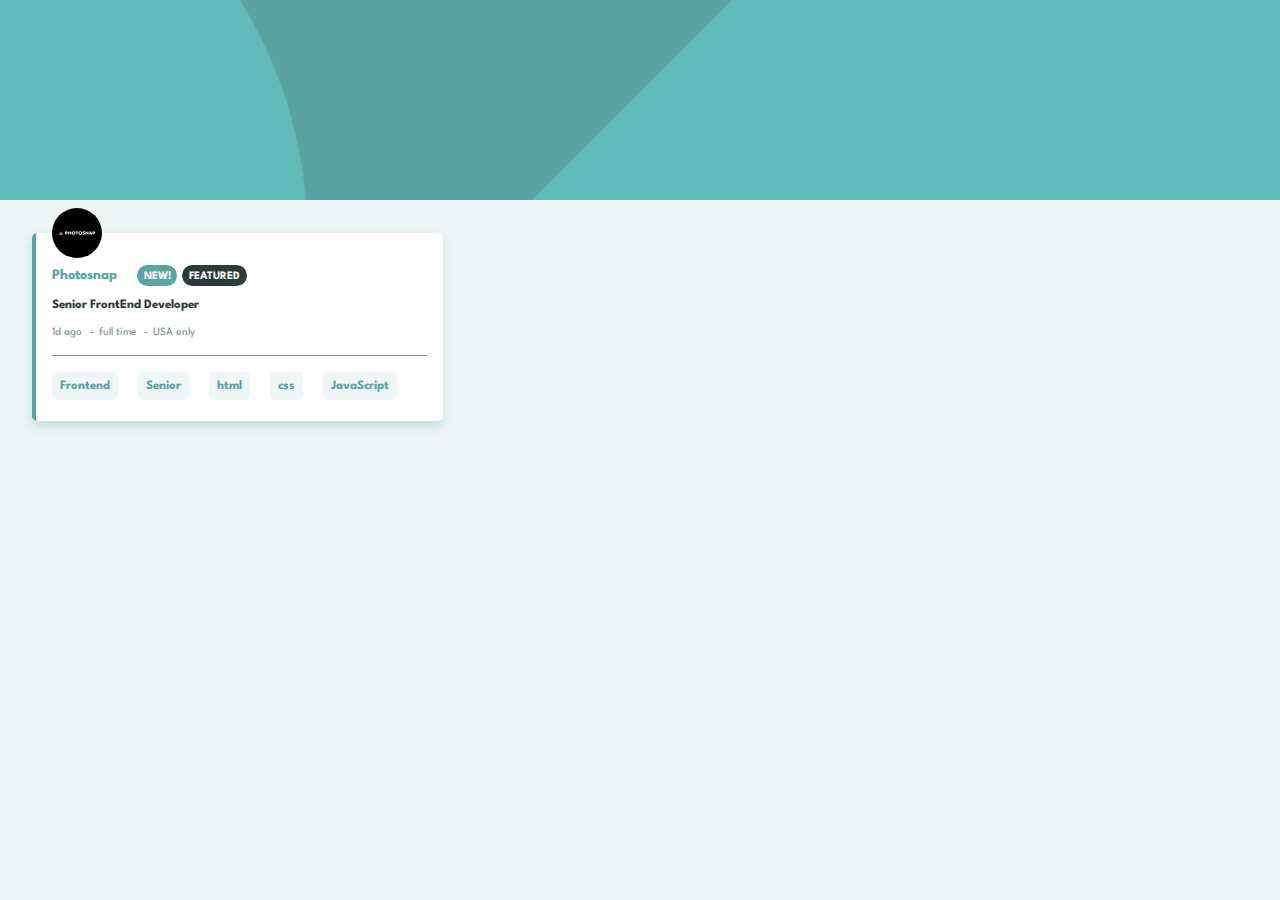
==== 3-filtro-de-usuarios/public/index.html @ 9ad142eb "retos front end junior" ====
<!DOCTYPE html>
<html lang="en">
  <head>
    <meta charset="UTF-8">
    <meta http-equiv="X-UA-Compatible" content="IE=edge">
    <meta name="viewport" content="width=device-width, initial-scale=1.0">
    <link rel="preconnect" href="https://fonts.googleapis.com">
    <link rel="preconnect" href="https://fonts.gstatic.com" crossorigin="">
    <link href="https://fonts.googleapis.com/css2?family=Spartan:wght@500;700&amp;display=swap" rel="stylesheet">
    <link rel="stylesheet" href="css/stiles.css">
    <title>Document</title>
  </head>
  <body> 
    <header class="header"> </header>
    <main class="main"> 
      <div class="card">
        <div class="card__header"> <img class="card__image" src="./assets/images/photosnap.svg" alt="img">
          <h2 class="card__title">Photosnap </h2><span class="card__label">NEW!</span><span class="card__label card__label--dark">FEATURED</span>
        </div>
        <div class="card__body"> 
          <p class="card__position">Senior FrontEnd Developer</p>
          <div class="card__info"> <span class="card__job-info">1d ago  </span><span class="card__job-info">full time </span><span class="card__job-info">USA only</span></div>
        </div>
        <div class="card__footer"> <span class="card__tag">Frontend </span><span class="card__tag"> Senior</span><span class="card__tag">html </span><span class="card__tag"> css </span><span class="card__tag"> JavaScript</span></div>
      </div>
    </main>
    <script src="./js/index-dist.js"> </script>
  </body>
</html>
---- 3-filtro-de-usuarios/public/css/stiles.css ----
:root{--Desaturated-Dark-Cyan:hsl(180,29%,50%);--Light-Grayish-Cyan:hsl(180,52%,96%);--Light-Grayish-Cyan:hsl(180,31%,95%);--Dark-Grayish-Cyan:hsl(180,8%,52%);--Very-Dark-Grayish-Cyan:hsl(180,14%,20%)}body{margin:0;font-family:"Spartan",sans-serif;background-color:var(--Light-Grayish-Cyan)}.header{background-image:url("../assets/images/bg-header-mobile.svg");background-repeat:no-repeat;background-size:cover;height:200px;background-color:var(--Desaturated-Dark-Cyan)}.main{padding:1px 2em}.card{position:relative;background-color:#fff;border-left:4px solid var(--Desaturated-Dark-Cyan);-webkit-box-shadow:0px 5px 10px rgba(91,164,164,0.3);box-shadow:0px 5px 10px rgba(91,164,164,0.3);border-radius:5px;padding:2em 1em 1em 1em;margin-top:2em;max-width:375px}.card__image{position:absolute;width:50px;height:50px;top:-25px}.card__header{display:-webkit-box;display:-ms-flexbox;display:flex;-webkit-box-align:center;-ms-flex-align:center;align-items:center}.card__title{margin:0 20px 0 0;font-size:0.9rem;color:var(--Desaturated-Dark-Cyan)}.card__label{color:#fff;font-size:0.7rem;font-weight:700;background-color:var(--Desaturated-Dark-Cyan);margin-right:5px;padding:0.5em 0.6em;border-radius:20px}.card__label--dark{background-color:var(--Very-Dark-Grayish-Cyan)}.card__body{border-bottom:1px solid var(--Dark-Grayish-Cyan);padding:0 0 1em 0;margin-bottom:1rem}.card__position{font-weight:700;font-size:0.8rem;color:var(--Very-Dark-Grayish-Cyan)}.card__job-info{color:var(--Dark-Grayish-Cyan);position:relative;font-size:0.7rem;margin-right:5px}.card__job-info:not(:first-of-type):before{content:"-";margin-right:5px}.card__footer{display:-webkit-box;display:-ms-flexbox;display:flex;-ms-flex-wrap:wrap;flex-wrap:wrap}.card__tag{background-color:var(--Light-Grayish-Cyan);border-radius:5px;color:var(--Desaturated-Dark-Cyan);font-size:0.8rem;font-weight:700;margin-right:20px;padding:0.5rem;margin-bottom:5px}
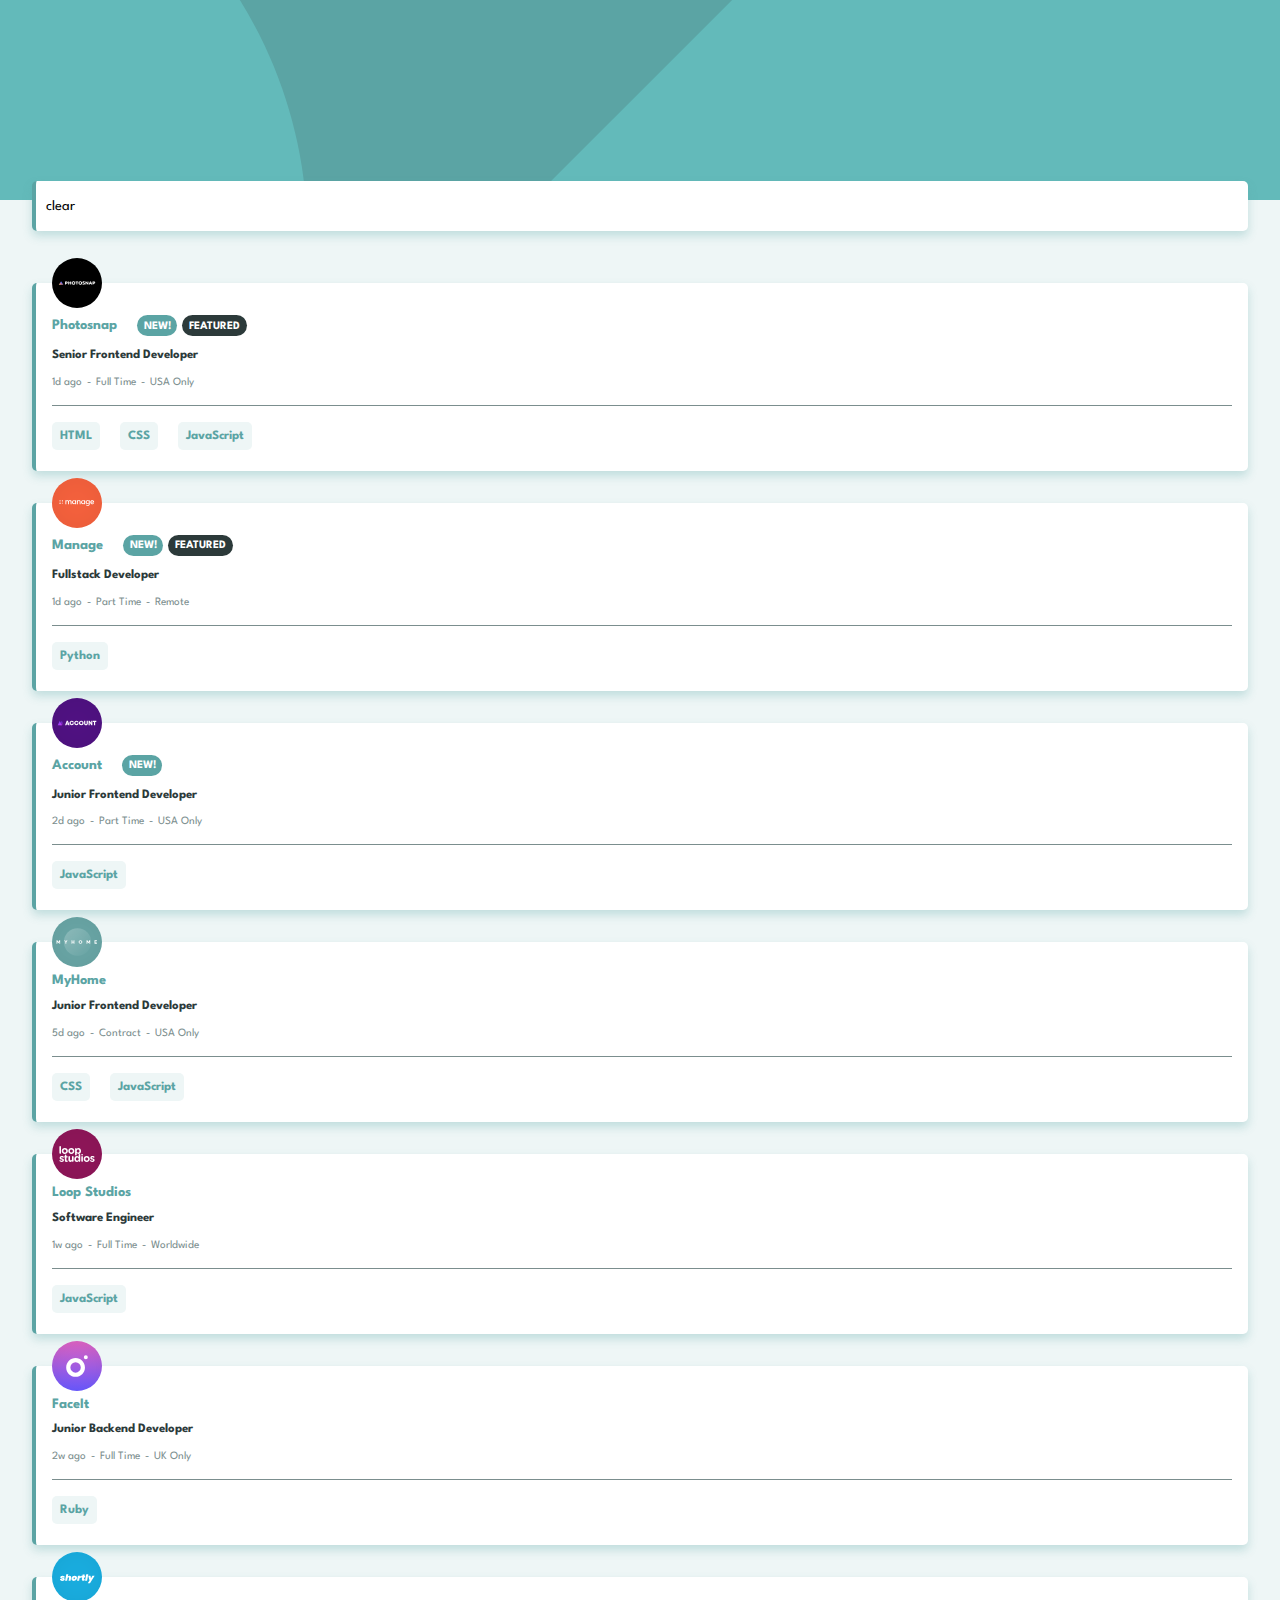
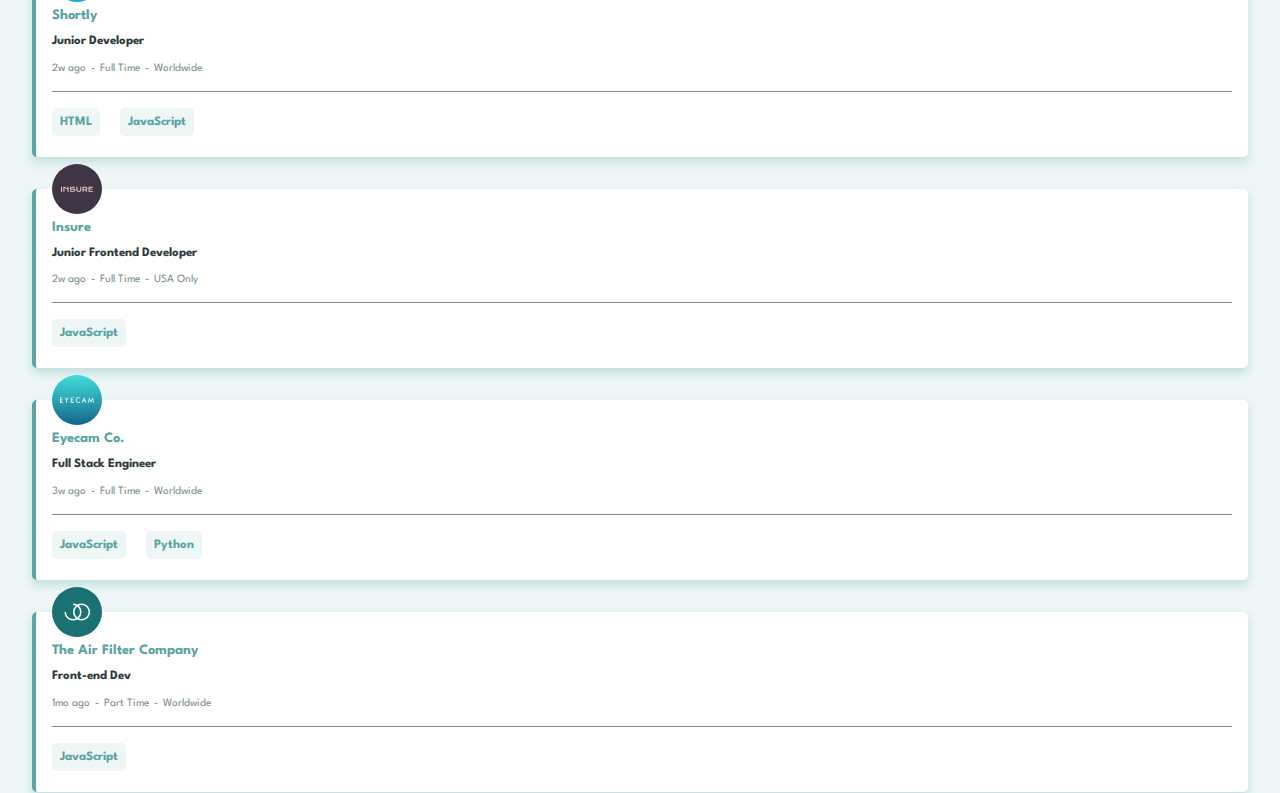
==== commit 53f29160: "filtro andando y terminado reto nivel medio" ====
--- a/3-filtro-de-usuarios/public/index.html
+++ b/3-filtro-de-usuarios/public/index.html
@@ -12,16 +12,9 @@
   </head>
   <body> 
     <header class="header"> </header>
-    <main class="main"> 
-      <div class="card">
-        <div class="card__header"> <img class="card__image" src="./assets/images/photosnap.svg" alt="img">
-          <h2 class="card__title">Photosnap </h2><span class="card__label">NEW!</span><span class="card__label card__label--dark">FEATURED</span>
-        </div>
-        <div class="card__body"> 
-          <p class="card__position">Senior FrontEnd Developer</p>
-          <div class="card__info"> <span class="card__job-info">1d ago  </span><span class="card__job-info">full time </span><span class="card__job-info">USA only</span></div>
-        </div>
-        <div class="card__footer"> <span class="card__tag">Frontend </span><span class="card__tag"> Senior</span><span class="card__tag">html </span><span class="card__tag"> css </span><span class="card__tag"> JavaScript</span></div>
+    <main class="main" id="main">
+      <div class="filter" id="filter">
+        <div class="filter__clear">clear</div>
       </div>
     </main>
     <script src="./js/index-dist.js"> </script>
--- a/3-filtro-de-usuarios/public/css/stiles.css
+++ b/3-filtro-de-usuarios/public/css/stiles.css
@@ -1 +1 @@
-:root{--Desaturated-Dark-Cyan:hsl(180,29%,50%);--Light-Grayish-Cyan:hsl(180,52%,96%);--Light-Grayish-Cyan:hsl(180,31%,95%);--Dark-Grayish-Cyan:hsl(180,8%,52%);--Very-Dark-Grayish-Cyan:hsl(180,14%,20%)}body{margin:0;font-family:"Spartan",sans-serif;background-color:var(--Light-Grayish-Cyan)}.header{background-image:url("../assets/images/bg-header-mobile.svg");background-repeat:no-repeat;background-size:cover;height:200px;background-color:var(--Desaturated-Dark-Cyan)}.main{padding:1px 2em}.card{position:relative;background-color:#fff;border-left:4px solid var(--Desaturated-Dark-Cyan);-webkit-box-shadow:0px 5px 10px rgba(91,164,164,0.3);box-shadow:0px 5px 10px rgba(91,164,164,0.3);border-radius:5px;padding:2em 1em 1em 1em;margin-top:2em;max-width:375px}.card__image{position:absolute;width:50px;height:50px;top:-25px}.card__header{display:-webkit-box;display:-ms-flexbox;display:flex;-webkit-box-align:center;-ms-flex-align:center;align-items:center}.card__title{margin:0 20px 0 0;font-size:0.9rem;color:var(--Desaturated-Dark-Cyan)}.card__label{color:#fff;font-size:0.7rem;font-weight:700;background-color:var(--Desaturated-Dark-Cyan);margin-right:5px;padding:0.5em 0.6em;border-radius:20px}.card__label--dark{background-color:var(--Very-Dark-Grayish-Cyan)}.card__body{border-bottom:1px solid var(--Dark-Grayish-Cyan);padding:0 0 1em 0;margin-bottom:1rem}.card__position{font-weight:700;font-size:0.8rem;color:var(--Very-Dark-Grayish-Cyan)}.card__job-info{color:var(--Dark-Grayish-Cyan);position:relative;font-size:0.7rem;margin-right:5px}.card__job-info:not(:first-of-type):before{content:"-";margin-right:5px}.card__footer{display:-webkit-box;display:-ms-flexbox;display:flex;-ms-flex-wrap:wrap;flex-wrap:wrap}.card__tag{background-color:var(--Light-Grayish-Cyan);border-radius:5px;color:var(--Desaturated-Dark-Cyan);font-size:0.8rem;font-weight:700;margin-right:20px;padding:0.5rem;margin-bottom:5px}+:root{--Desaturated-Dark-Cyan:hsl(180,29%,50%);--Light-Grayish-Cyan:hsl(180,52%,96%);--Light-Grayish-Cyan:hsl(180,31%,95%);--Dark-Grayish-Cyan:hsl(180,8%,52%);--Very-Dark-Grayish-Cyan:hsl(180,14%,20%)}body{margin:0;font-family:"Spartan",sans-serif;background-color:var(--Light-Grayish-Cyan)}.header{background-image:url("../assets/images/bg-header-mobile.svg");background-repeat:no-repeat;background-size:cover;height:200px;background-color:var(--Desaturated-Dark-Cyan)}.main{padding:1px 2em;position:relative}.card{position:relative;background-color:#fff;border-left:4px solid var(--Desaturated-Dark-Cyan);-webkit-box-shadow:0px 5px 10px rgba(91,164,164,0.3);box-shadow:0px 5px 10px rgba(91,164,164,0.3);border-radius:5px;padding:2em 1em 1em 1em;margin-top:2em;-webkit-transition:all 0.5s;transition:all 0.5s}.card__image{position:absolute;width:50px;height:50px;top:-25px}.card__header{display:-webkit-box;display:-ms-flexbox;display:flex;-webkit-box-align:center;-ms-flex-align:center;align-items:center}.card__title{margin:0 20px 0 0;font-size:0.9rem;color:var(--Desaturated-Dark-Cyan)}.card__label{color:#fff;font-size:0.7rem;font-weight:700;background-color:var(--Desaturated-Dark-Cyan);margin-right:5px;padding:0.5em 0.6em;border-radius:20px}.card__label--dark{background-color:var(--Very-Dark-Grayish-Cyan)}.card__body{border-bottom:1px solid var(--Dark-Grayish-Cyan);padding:0 0 1em 0;margin-bottom:1rem}.card__position{font-weight:700;font-size:0.8rem;color:var(--Very-Dark-Grayish-Cyan)}.card__job-info{color:var(--Dark-Grayish-Cyan);position:relative;font-size:0.7rem;margin-right:5px}.card__job-info:not(:first-of-type):before{content:"-";margin-right:5px}.card__footer{display:-webkit-box;display:-ms-flexbox;display:flex;-ms-flex-wrap:wrap;flex-wrap:wrap}.card__tag{background-color:var(--Light-Grayish-Cyan);border-radius:5px;color:var(--Desaturated-Dark-Cyan);font-size:0.8rem;font-weight:700;margin-right:20px;padding:0.5rem;margin-bottom:5px;cursor:pointer}.card--hide{display:none}.filter{position:relative;display:-webkit-box;display:-ms-flexbox;display:flex;-ms-flex-wrap:wrap;flex-wrap:wrap;-webkit-box-align:center;-ms-flex-align:center;align-items:center;top:-20px;max-width:100%;min-height:50px;border-left:4px solid var(--Desaturated-Dark-Cyan);-webkit-box-shadow:0px 5px 10px rgba(91,164,164,0.3);box-shadow:0px 5px 10px rgba(91,164,164,0.3);border-radius:5px;background-color:#fff;font-size:0.9rem;padding-left:10px;cursor:pointer}.tag{display:-webkit-box;display:-ms-flexbox;display:flex;-webkit-box-align:center;-ms-flex-align:center;align-items:center;border-radius:5px;margin-bottom:5px;margin-left:10px;font-weight:700;background-color:var(--Light-Grayish-Cyan)}.tag--whith-close{padding:0 0 0 0.7em}.tag__close{display:-webkit-box;display:-ms-flexbox;display:flex;-webkit-box-align:center;-ms-flex-align:center;align-items:center;margin-left:0.3em;border-radius:0 5px 5px 0;padding:0.5em;background-color:var(--Desaturated-Dark-Cyan);z-index:10}